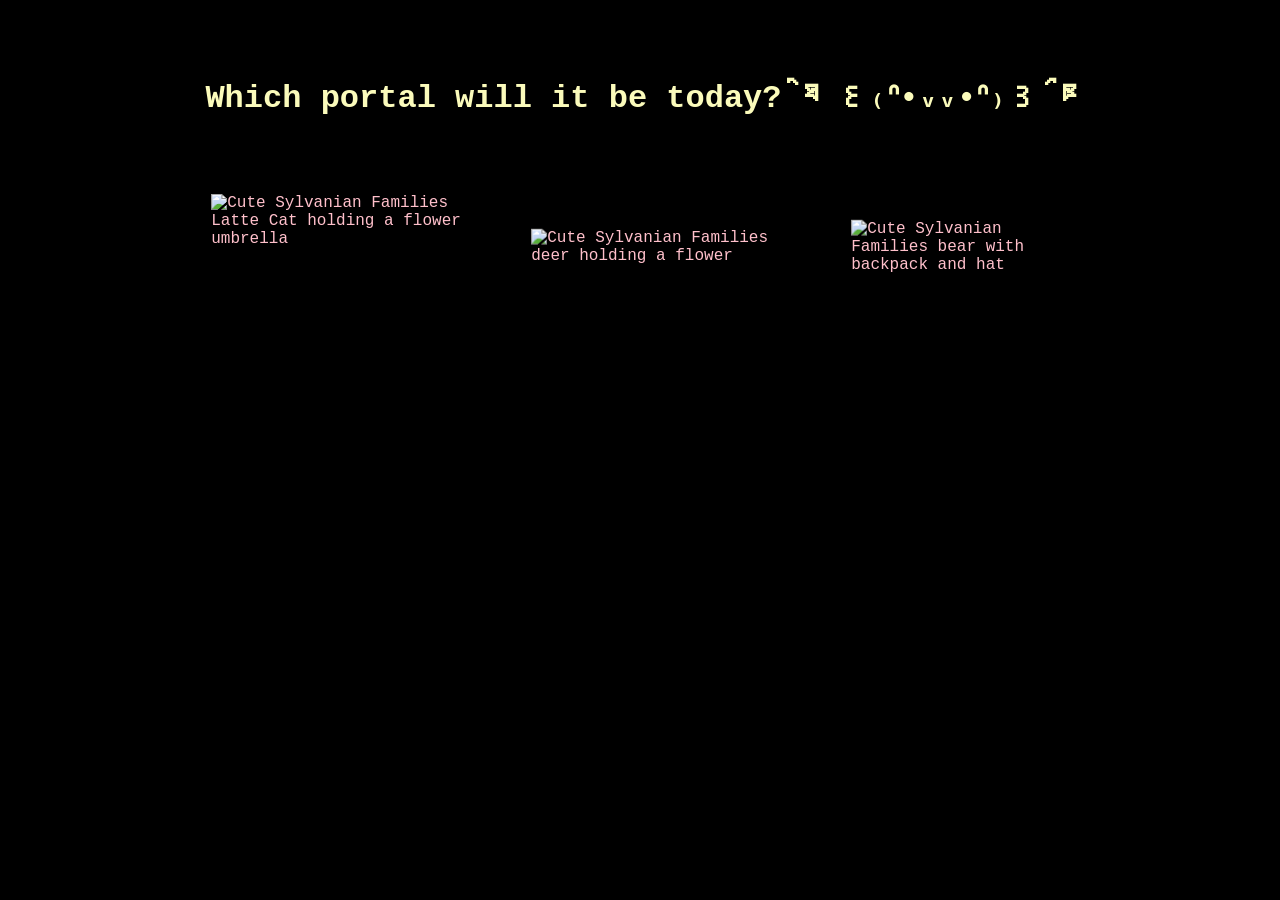
==== index.html @ 01967808 "finally got the images to look nice" ====
<DOCTYPE html>
    <html>
        <head>
            <title> ཐི ꒰₍ᐢ•ᵥᵥ•ᐢ₎꒱ ཋྀ ?</title>
            <link rel = "stylesheet" href = "styles.css"/>
        </head>
        <body>
            <main>
                <section id = "intro">
                    <h1>Which portal will it be today? ཐི ꒰₍ᐢ•ᵥᵥ•ᐢ₎꒱ ཋྀ </h1>
                    <div class = "portal-container">
                        <img class = "portal-item" id = "lucci" src = "https://leoandbella.com.au/wp-content/uploads/2025/09/Sylvanian-Blooming-Baby-Friends-Series-3.png"
                        alt = "Cute Sylvanian Families Latte Cat holding a flower umbrella">
                        <img class = "portal-item" id = "luccis-friend" src = "https://leoandbella.com.au/wp-content/uploads/2025/09/Sylvanian-Blooming-Baby-Friends-Series-5.png"
                        alt = "Cute Sylvanian Families deer holding a flower">
                        <img class = "portal-item" id = "luccis-guest" src = "https://64.media.tumblr.com/24929834a45bb97953080f89ed12e75a/3be416197abc26a4-8c/s400x600/9075a671840d7f9f5374e21ec63bcdd5c2832dd6.png"
                        alt = "Cute Sylvanian Families bear with backpack and hat">
                    </div>
                </section>
            </main>
        </body>
    </html>
---- styles.css ----
* {
    font-family: 'Courier New', Courier, monospace;
    color: pink;
    background-color: black;
}

h2 {
    color: rgb(255, 236, 185);
}

.italic-txt {
    font-size: smaller;
    font-style: italic;
}

nav {
    background-color: pink;
}

/* Homepage: */
#intro {
    background-color: black;
}

#intro > h1 {
    color: rgb(251, 251, 187);
    font-size: 2.5vw;
    text-align: center;
    margin: auto;
    margin-top: 6vw;
    margin-bottom: 6vw;
}

.portal-container {
    display: flex;
    flex-direction: row;
    gap: 5vw;
    justify-content: center;
    align-items: center;
}

.portal-item {
    flex: 1;
    min-width: 0;
}

#lucci {
    max-width: 20vw;
    height: auto;
    display: block;
}

#luccis-friend {
    max-width: 20vw;
    height: auto;
    display: block;
    /*flex-basis: 2vw; <- use this if you are not shrinking an image past what the browser deems "unsafe". More about that in #luccis-guest*/
    transform: translateY(2vw);
}

#luccis-guest {
    max-width: 17vw; /* keeps the global flex settings active but for this image, it caps the growth. Some browsers refuse to shrink naked <img> in flexbox below their native file dimensions unless a hard restriction (max-width) tells them its safe to do so */
    height: auto; /*forces the image height to scale down proportionally to the new width*/
    display: block; /* prevents browser-specific inline alignment bugs */
    transform: translateY(2vw);
    /*flex-basis: 1vw; <- making larger images aggressively shrink down causes the browser to apply a "safety net" bc it thinks it'll completely distort/vanish, ignoring this line */
} /*all other elements will ignore those rules here and automatically expands to absorb the extra space luccis-guest leaves behind */






/*Unused stuff*/
/* min-width: forces the browser to override its default min width calculation (the browser's default layout mechanism wants to protect the content inside the flex child from shrinking past its min size*/

/*.portal-item img {
    width: 100%;
    height: 100%;
    object-fit: cover;
}*/

/* About page:*/
#sayhello {
    background-image: url("https://i.pinimg.com/736x/07/1b/7d/071b7dd713197c0674aaa2b3a329f842.jpg");
}
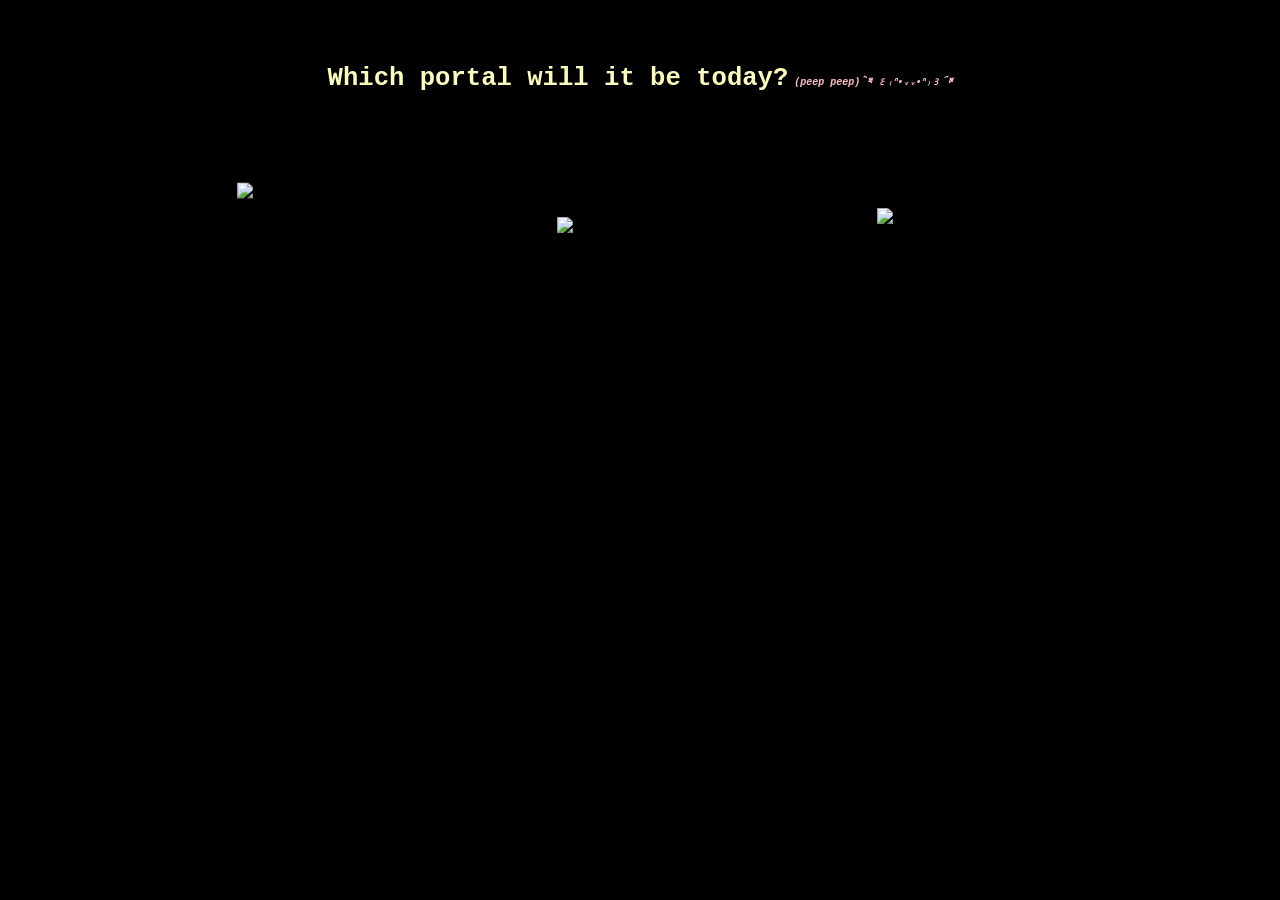
==== commit 4db4aad4: "almost finished intro page and moving onto about.html" ====
--- a/index.html
+++ b/index.html
@@ -3,18 +3,31 @@
         <head>
             <title> ཐི ꒰₍ᐢ•ᵥᵥ•ᐢ₎꒱ ཋྀ ?</title>
             <link rel = "stylesheet" href = "styles.css"/>
+            <!-- (for the window icon, deesn't work) <link rel = "icon" types = "image/png" href = "assets\images\cute.png"> -->
         </head>
-        <body>
+        <body id = "intro">
             <main>
-                <section id = "intro">
-                    <h1>Which portal will it be today? ཐི ꒰₍ᐢ•ᵥᵥ•ᐢ₎꒱ ཋྀ </h1>
+                <section id = "setup">
+                    <h1>Which portal will it be today?<span class = "italic-txt">  (peep peep) ཐི ꒰₍ᐢ•ᵥᵥ•ᐢ₎꒱ ཋྀ</span></h1>
                     <div class = "portal-container">
-                        <img class = "portal-item" id = "lucci" src = "https://leoandbella.com.au/wp-content/uploads/2025/09/Sylvanian-Blooming-Baby-Friends-Series-3.png"
-                        alt = "Cute Sylvanian Families Latte Cat holding a flower umbrella">
-                        <img class = "portal-item" id = "luccis-friend" src = "https://leoandbella.com.au/wp-content/uploads/2025/09/Sylvanian-Blooming-Baby-Friends-Series-5.png"
-                        alt = "Cute Sylvanian Families deer holding a flower">
-                        <img class = "portal-item" id = "luccis-guest" src = "https://64.media.tumblr.com/24929834a45bb97953080f89ed12e75a/3be416197abc26a4-8c/s400x600/9075a671840d7f9f5374e21ec63bcdd5c2832dd6.png"
-                        alt = "Cute Sylvanian Families bear with backpack and hat">
+                        <a href = "about.html" class = "portal-card" id = "lucci-container">
+                            <div class = "speech">Hi!</div>
+                            <img class = "portal-item" id = "lucci" src = "https://leoandbella.com.au/wp-content/uploads/2025/09/Sylvanian-Blooming-Baby-Friends-Series-3.png"
+                            alt = "Cute Sylvanian Families Latte Cat holding a flower umbrella">
+                            <span class="secret-text-intro lucci-class">Home</span>
+                        </a>
+                        <div class = "portal-card" id = "friend-container">
+                            <div class = "speech">...hi!</div>
+                            <img class = "portal-item" id = "luccis-friend" src = "https://leoandbella.com.au/wp-content/uploads/2025/09/Sylvanian-Blooming-Baby-Friends-Series-5.png"
+                            alt = "Cute Sylvanian Families deer holding a flower">
+                            <span class="secret-text-intro luccis-friend-class" >Projects</span>
+                        </div>
+                        <div class="portal-card" id = "guest-container">
+                            <div class = "speech">Hello!</div>
+                            <img class = "portal-item" id = "luccis-guest" src = "https://64.media.tumblr.com/24929834a45bb97953080f89ed12e75a/3be416197abc26a4-8c/s400x600/9075a671840d7f9f5374e21ec63bcdd5c2832dd6.png"
+                            alt = "Cute Sylvanian Families bear with backpack and hat">
+                            <span class = "secret-text-intro luccis-guest-class">Contacts</span>
+                        </div>
                     </div>
                 </section>
             </main>
--- a/styles.css
+++ b/styles.css
@@ -1,20 +1,12 @@
 * {
     font-family: 'Courier New', Courier, monospace;
+    color: black;
+}
+
+.italic-txt {
+    font-size:x-small;
+    font-style: italic;
     color: pink;
-    background-color: black;
-}
-
-h2 {
-    color: rgb(255, 236, 185);
-}
-
-.italic-txt {
-    font-size: smaller;
-    font-style: italic;
-}
-
-nav {
-    background-color: pink;
 }
 
 /* Homepage: */
@@ -22,21 +14,72 @@
     background-color: black;
 }
 
-#intro > h1 {
+#setup > h1 {
     color: rgb(251, 251, 187);
-    font-size: 2.5vw;
+    font-size: 2vw;
     text-align: center;
     margin: auto;
-    margin-top: 6vw;
-    margin-bottom: 6vw;
+    margin-top: 5vw;
+    margin-bottom: 3vw;
 }
 
 .portal-container {
     display: flex;
     flex-direction: row;
-    gap: 5vw;
+    gap: 10vw;
     justify-content: center;
+    align-items: center; /* When using this, this will force all direct children to stay strictly locked to the center. If you use transform: translateY(), it will be overridden (images are trying to expand the container's boundaries simultaneously*/
+}
+
+.secret-text-intro {
+    opacity: 0;
+    display: block;
+    text-align: center;
+    margin-top: 7vw;
+    color: rgb(251, 251, 187);
+    font-size: larger;
+}
+
+.portal-card { /*To help set up the speech*/
+    position: relative;
+    display: flex;
+    flex-direction: column;
     align-items: center;
+    text-decoration: none;
+    margin-top: 1vw;
+}
+
+.speech {
+    opacity: 0;
+    font-size: small;
+    position: absolute;
+    top: 3%;
+    left: 50%;
+    color: rgb(251, 251, 187);
+}
+
+#lucci-container > .speech {
+    left: .1%;
+    top: 3%
+}
+
+#friend-container > .speech {
+    left: 60%;
+    top: 5%
+}
+
+#guest-container > .speech {
+    left: 110%;
+    top: 75%
+}
+
+.portal-card:hover .speech {
+    opacity: 1;
+    display:block;
+}
+
+.portal-card:hover .secret-text-intro {
+    opacity: 1;
 }
 
 .portal-item {
@@ -44,29 +87,62 @@
     min-width: 0;
 }
 
+@keyframes lucci-wiggle {
+    0%, 100%{
+        transform: translateY(3vw) rotateZ(20deg);
+    }
+    50%{
+        transform:translateY(3vw) rotateZ(-20deg);
+    }
+}
+
+@keyframes wiggle {
+    0%, 100%{
+        transform: translateY(5vw) rotateZ(20deg);
+    }
+    50%{
+        transform:translateY(5vw) rotateZ(-20deg);
+    }
+}
+
+#lucci:hover {
+    animation-name: lucci-wiggle;
+    animation-duration: 500ms;
+    animation-iteration-count: infinite;
+    animation-timing-function: steps(1);
+}
+
+#luccis-friend:hover, #luccis-guest:hover {
+    animation-name: wiggle;
+    animation-duration: 500ms;
+    animation-iteration-count: infinite;
+    animation-timing-function: steps(1);
+}
+
+
+
 #lucci {
-    max-width: 20vw;
+    max-width: 15vw;
+    height: auto;
+    display: block; /*block elements take up the entire width of whatever they're inside of */
+    transform: translateY(3vw);
+}
+
+#luccis-friend {
+    max-width: 15vw;
     height: auto;
     display: block;
-}
-
-#luccis-friend {
-    max-width: 20vw;
-    height: auto;
-    display: block;
+    transform: translateY(5vw);
     /*flex-basis: 2vw; <- use this if you are not shrinking an image past what the browser deems "unsafe". More about that in #luccis-guest*/
-    transform: translateY(2vw);
 }
 
 #luccis-guest {
-    max-width: 17vw; /* keeps the global flex settings active but for this image, it caps the growth. Some browsers refuse to shrink naked <img> in flexbox below their native file dimensions unless a hard restriction (max-width) tells them its safe to do so */
+    max-width: 13vw; /* keeps the global flex settings active but for this image, it caps the growth. Some browsers refuse to shrink naked <img> in flexbox below their native file dimensions unless a hard restriction (max-width) tells them its safe to do so */
     height: auto; /*forces the image height to scale down proportionally to the new width*/
     display: block; /* prevents browser-specific inline alignment bugs */
-    transform: translateY(2vw);
+    transform: translateY(5vw);
     /*flex-basis: 1vw; <- making larger images aggressively shrink down causes the browser to apply a "safety net" bc it thinks it'll completely distort/vanish, ignoring this line */
 } /*all other elements will ignore those rules here and automatically expands to absorb the extra space luccis-guest leaves behind */
-
-
 
 
 
@@ -80,7 +156,170 @@
     object-fit: cover;
 }*/
 
+/*STANDARD ANIMATION W/ SMOOTH GLIDING (UNUSED):
+@keyframes wiggle {
+    25%{
+        transform:translateY(5vw) rotateZ(0deg);
+    }
+    50%{
+        transform: translateY(5vw) rotateZ(20deg);
+    }
+    75%{
+        transform: translateY(5vw) rotateZ(-20deg);
+    }
+    100%{
+        transform:translateY(5vw) rotateZ(0deg);
+    }
+}*/
+
 /* About page:*/
+/* 3 WAYS TO HANDLE IMAGE RESIZING:
+1) If your <div> has a defined container width, use max-width on the <img> to prevent overscaling from its native size:
+.banner {
+    width: 100px;
+    height: auto;
+}
+.banner > img {
+    max-width: 100%;
+    height: auto;
+}
+
+2) If the <div> has a strict, fixed width and height (e.g. square avatar), when <img>'s width/height = 100% = squashed image. Use object-fit to crop it cleanly without distortion:
+.banner {
+    width: 300px;
+    height: 300px;
+}
+
+.banner > img {
+    width: 100%;
+    height: 100%;
+    object-fit: cover; crops the edges, acts like a background image
+
+3) If you want a full-width banner where the height naturally adjusts based on the width of the user's screen:*/
+.banner {
+    display: flex;
+    justify-content: center; /* centers horizontally*/
+    align-items: center; /* centers vertically*/
+}
+
+.banner > img {
+    width: 50vw;
+    height: 10vw;
+    object-fit: cover;
+    align-items: center;
+}
+
 #sayhello {
     background-image: url("https://i.pinimg.com/736x/07/1b/7d/071b7dd713197c0674aaa2b3a329f842.jpg");
+    background-size: cover;
+}
+
+#sayhello > h1, p {
+    background: transparent; /* if you want to make the text's padding transparent*/
+}
+
+header {
+    width: 100%;
+    padding: 0;
+}
+
+/*The container*/
+#navbar {
+    background-color: #6d5964; /*#6d5964 - more mauve purple-pink, #625356 - more brown (cool toned)*/
+    width: auto;
+ /*This is what expands the navbar for some reason*/
+    /*margin: 0;*/ /* If I don't put this for both navbar and the ul's, they leave a gap behind*/ 
+    display: flex;
+    align-items: center;
+    justify-content: space-between;
+}
+
+/*The 2nd card of the container w/c has its own set of cards*/
+#navbar > ul {
+    list-style: none; /*Gets rid of the bullet points*/
+    display: flex;
+    margin: 0;
+    padding: 0;
+    gap: 3vw;
+    background: transparent;
+}
+
+/*The lists. Formatting is applied to the links instead bc idk*/
+.navlinks {
+    margin-left: 3vw;
+    margin-right: 5vw;
+}
+
+.navlinks:first-child { /*idk if this does anything*/
+    margin-left: 0;
+}
+
+/*The blinking-txt*/
+#navbar p {
+    color: #f4eef5;
+    overflow: hidden;
+    font-size: 3.3rem;
+    margin: 1vw;
+    margin-left: 8vw;
+}
+
+/*The links - #navbar a does the same thing as #navbar > ul > li > a {*/
+#navbar a {
+    text-decoration: none;
+    color: #f4eef5;
+    font-weight: bold;
+    font-size: large;
+    background: none; /*Use for both the link and list items. The background was applied to both, not on the main list for some reason.*/
+
+}
+
+/*Basically the lists again but written in a diff way for some reason*/
+nav ul li { /*Another way to target the same thing*/
+  background: none;
+}
+
+/*The buttons:*/
+.cute-nav-button {
+    color: black;
+    font-size: 1.5rem;
+    cursor: grab;
+    background: #526b57;
+    padding: 0.8vw;
+    border-radius: .5vw;
+}
+
+
+#about {
+    background-color: #d5bece; /* 1) #beadb9 - gloomy pink, 2) #b4a7b8 - more gloomy purple-pink*/
+    margin:0; /*This gets rid of the border all around the website*/
+}
+
+
+#icons-container {
+    display: flex;
+    align-items: center;
+    justify-content: center;
+    gap: 20px;
+    margin: 1vw;
+}
+
+.icons-card {
+    width: 4vw;
+} /*This only resizes the <a> link wrapper. SVGs can scale accordingly but not local .pngs = stays at its original large size = spills out*/
+
+.icons-card img { /*This forces both images to fit perfectly inside the 10vw icons-card boxes*/
+    width: 100%;
+    height: auto;
+    display: block;
+}
+
+footer {
+    text-align: center;
+    padding: 1vw;
+    background: #625356;
+}
+
+footer > h4 {
+    color: #f4eef5;
+    font-size: large;
 }
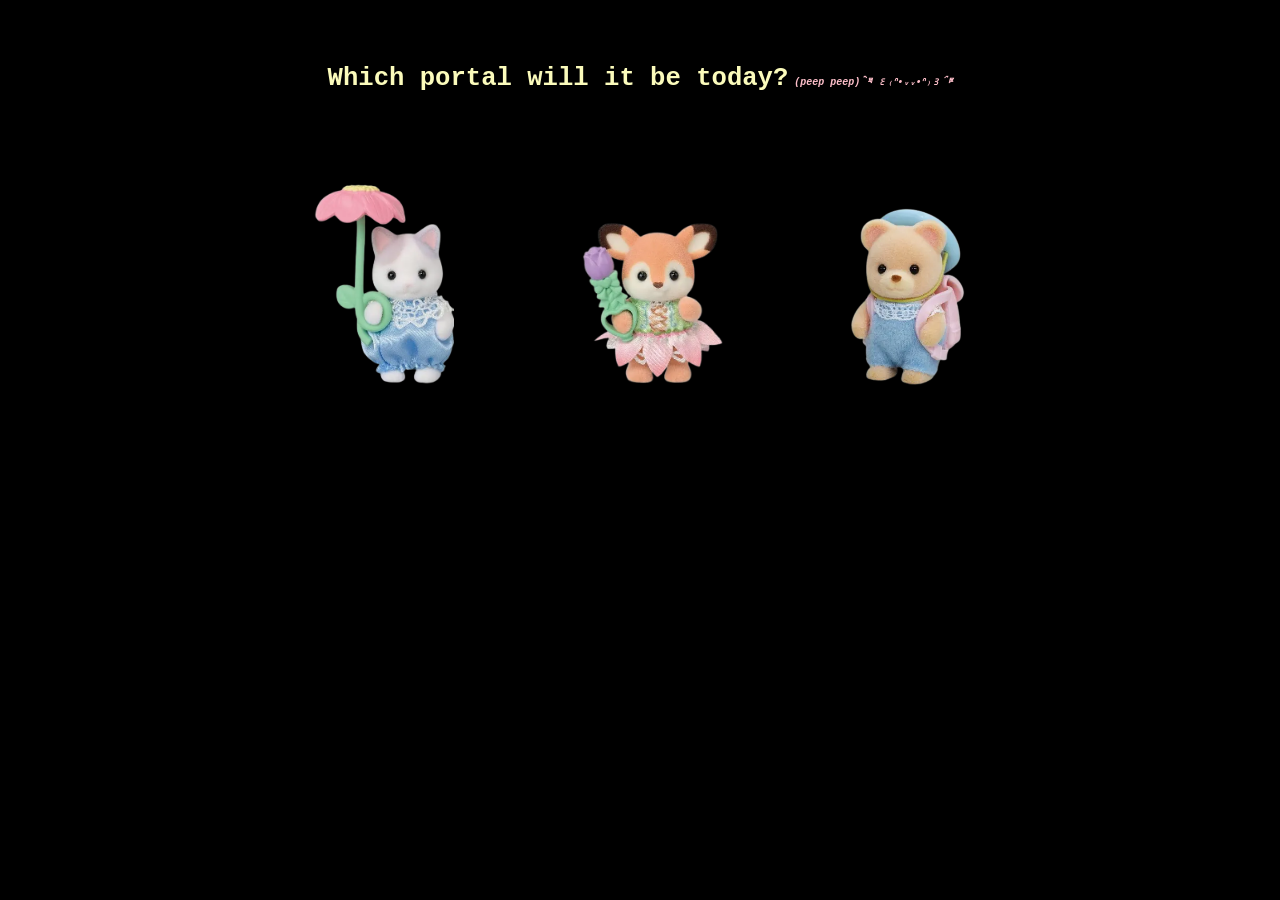
==== commit b5978909: "changed all pic formats" ====
--- a/index.html
+++ b/index.html
@@ -12,19 +12,19 @@
                     <div class = "portal-container">
                         <a href = "about.html" class = "portal-card" id = "lucci-container">
                             <div class = "speech">Hi!</div>
-                            <img class = "portal-item" id = "lucci" src = "https://leoandbella.com.au/wp-content/uploads/2025/09/Sylvanian-Blooming-Baby-Friends-Series-3.png"
+                            <img class = "portal-item" id = "lucci" src = "assets/images/lucci.webp"
                             alt = "Cute Sylvanian Families Latte Cat holding a flower umbrella">
                             <span class="secret-text-intro lucci-class">Home</span>
                         </a>
                         <div class = "portal-card" id = "friend-container">
                             <div class = "speech">...hi!</div>
-                            <img class = "portal-item" id = "luccis-friend" src = "https://leoandbella.com.au/wp-content/uploads/2025/09/Sylvanian-Blooming-Baby-Friends-Series-5.png"
+                            <img class = "portal-item" id = "luccis-friend" src = "assets/images/pix.webp"
                             alt = "Cute Sylvanian Families deer holding a flower">
                             <span class="secret-text-intro luccis-friend-class" >Projects</span>
                         </div>
                         <div class="portal-card" id = "guest-container">
                             <div class = "speech">Hello!</div>
-                            <img class = "portal-item" id = "luccis-guest" src = "https://64.media.tumblr.com/24929834a45bb97953080f89ed12e75a/3be416197abc26a4-8c/s400x600/9075a671840d7f9f5374e21ec63bcdd5c2832dd6.png"
+                            <img class = "portal-item" id = "luccis-guest" src = "assets/images/casper.webp"
                             alt = "Cute Sylvanian Families bear with backpack and hat">
                             <span class = "secret-text-intro luccis-guest-class">Contacts</span>
                         </div>
--- a/styles.css
+++ b/styles.css
@@ -35,9 +35,22 @@
     opacity: 0;
     display: block;
     text-align: center;
-    margin-top: 7vw;
+    margin-top: 9vw;
     color: rgb(251, 251, 187);
     font-size: larger;
+}
+
+#guest-container > .secret-text-intro {
+    margin-top: 8vw;
+}
+
+#lucci-container > .secret-text-intro {
+    margin-top: 6vw;
+    margin-left: 4vw;
+}
+
+#friend-container > .secret-text-intro {
+    margin-left: 1vw;
 }
 
 .portal-card { /*To help set up the speech*/
@@ -122,22 +135,22 @@
 
 
 #lucci {
-    max-width: 15vw;
+    max-width: 11vw;
     height: auto;
     display: block; /*block elements take up the entire width of whatever they're inside of */
     transform: translateY(3vw);
 }
 
 #luccis-friend {
-    max-width: 15vw;
+    max-width: 11vw;
     height: auto;
     display: block;
-    transform: translateY(5vw);
+    transform: translateY(6vw);
     /*flex-basis: 2vw; <- use this if you are not shrinking an image past what the browser deems "unsafe". More about that in #luccis-guest*/
 }
 
 #luccis-guest {
-    max-width: 13vw; /* keeps the global flex settings active but for this image, it caps the growth. Some browsers refuse to shrink naked <img> in flexbox below their native file dimensions unless a hard restriction (max-width) tells them its safe to do so */
+    max-width: 9vw; /* keeps the global flex settings active but for this image, it caps the growth. Some browsers refuse to shrink naked <img> in flexbox below their native file dimensions unless a hard restriction (max-width) tells them its safe to do so */
     height: auto; /*forces the image height to scale down proportionally to the new width*/
     display: block; /* prevents browser-specific inline alignment bugs */
     transform: translateY(5vw);
@@ -258,36 +271,42 @@
 #navbar p {
     color: #f4eef5;
     overflow: hidden;
-    font-size: 3.3rem;
+    font-size: 2.5rem; /* clamp(2.5rem, 3.3rem, 5rem)*/
     margin: 1vw;
     margin-left: 8vw;
 }
 
-/*The links - #navbar a does the same thing as #navbar > ul > li > a {*/
+/*(Obsolete after the buttons were introduced):
+The links - #navbar a does the same thing as #navbar > ul > li > a {
 #navbar a {
     text-decoration: none;
     color: #f4eef5;
     font-weight: bold;
     font-size: large;
-    background: none; /*Use for both the link and list items. The background was applied to both, not on the main list for some reason.*/
-
-}
-
-/*Basically the lists again but written in a diff way for some reason*/
-nav ul li { /*Another way to target the same thing*/
+    background: none; Use for both the link and list items. The background was applied to both, not on the main list for some reason.
+}
+
+Basically the lists again but written in a diff way for some reason*/
+/*nav ul li { /*Another way to target the same thing
   background: none;
-}
+}*/
 
 /*The buttons:*/
 .cute-nav-button {
-    color: black;
+    color: #2f2324;
     font-size: 1.5rem;
+    font-weight: 700;
     cursor: grab;
-    background: #526b57;
+    background: #526b57; /*#cabac5 - more or less the same colour as the body (ethereal pink), #526b57 - light forest green, */
     padding: 0.8vw;
     border-radius: .5vw;
-}
-
+    transition: 0.3ms;
+}
+
+.cute-nav-button:hover {
+    background: #a67999;
+    color:#f4eef5
+}
 
 #about {
     background-color: #d5bece; /* 1) #beadb9 - gloomy pink, 2) #b4a7b8 - more gloomy purple-pink*/
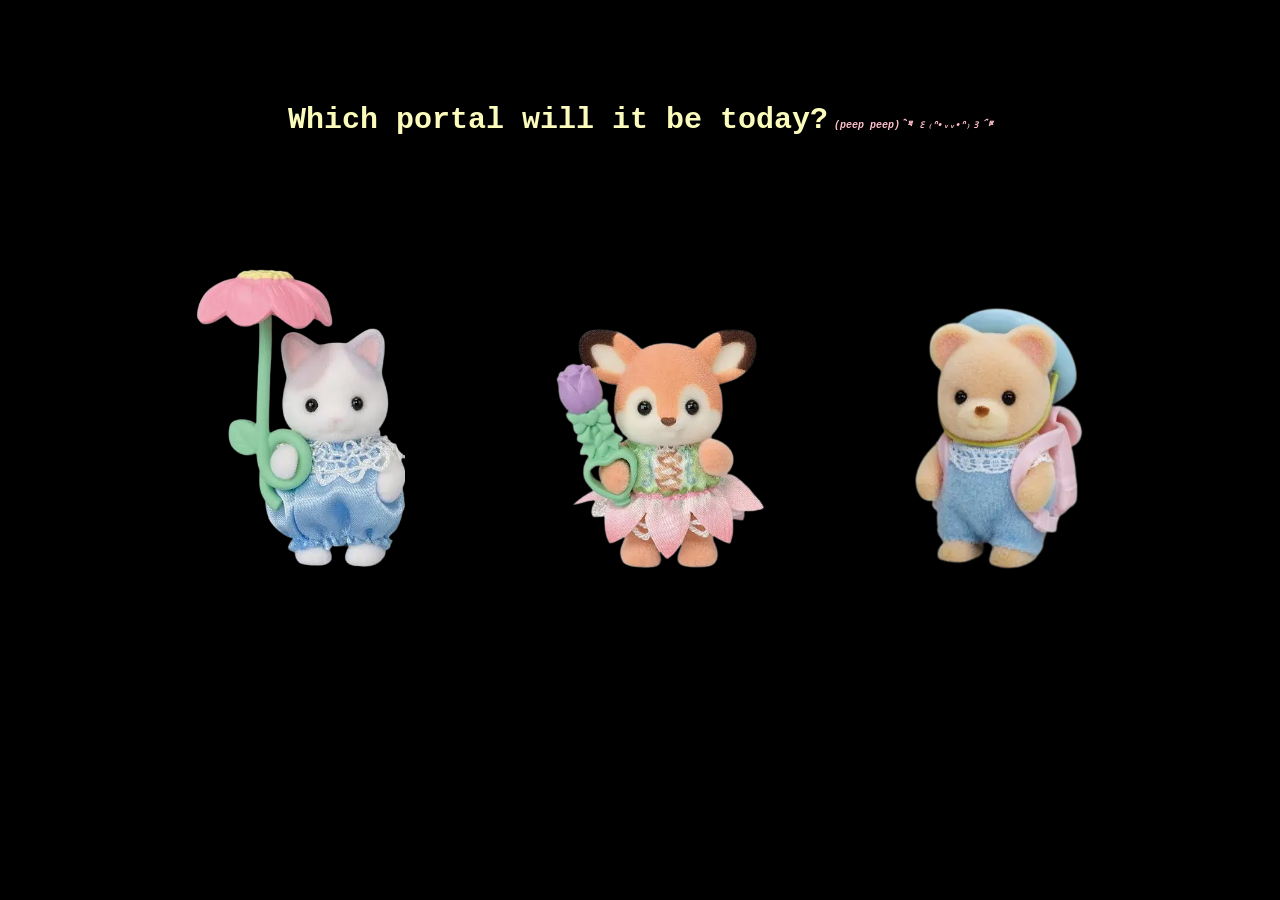
==== commit ddf9b81d: "texts now appears after hovering on animals themselves rather than just the text" ====
--- a/index.html
+++ b/index.html
@@ -11,22 +11,22 @@
                     <h1>Which portal will it be today?<span class = "italic-txt">  (peep peep) ཐི ꒰₍ᐢ•ᵥᵥ•ᐢ₎꒱ ཋྀ</span></h1>
                     <div class = "portal-container">
                         <a href = "about.html" class = "portal-card" id = "lucci-container">
-                            <div class = "speech">Hi!</div>
                             <img class = "portal-item" id = "lucci" src = "assets/images/lucci.webp"
                             alt = "Cute Sylvanian Families Latte Cat holding a flower umbrella">
-                            <span class="secret-text-intro lucci-class">Home</span>
+                            <div class = "speech">Hi!</div>
+                            <div class="title-card">Home</div>
                         </a>
                         <div class = "portal-card" id = "friend-container">
-                            <div class = "speech">...hi!</div>
                             <img class = "portal-item" id = "luccis-friend" src = "assets/images/pix.webp"
                             alt = "Cute Sylvanian Families deer holding a flower">
-                            <span class="secret-text-intro luccis-friend-class" >Projects</span>
+                            <div class = "speech">...hi!</div>
+                            <div class="title-card" >Projects</div>
                         </div>
                         <div class="portal-card" id = "guest-container">
-                            <div class = "speech">Hello!</div>
                             <img class = "portal-item" id = "luccis-guest" src = "assets/images/casper.webp"
                             alt = "Cute Sylvanian Families bear with backpack and hat">
-                            <span class = "secret-text-intro luccis-guest-class">Contacts</span>
+                            <div class = "speech">Hello!</div>
+                            <div class = "title-card">Contacts</div>
                         </div>
                     </div>
                 </section>
--- a/styles.css
+++ b/styles.css
@@ -1,3 +1,12 @@
+@font-face {
+    font-family: bigcurls;
+    src:url("fonts/Bigcurls 500.ttf");
+}
+
+html {
+    font-size: 62.5%
+}
+
 * {
     font-family: 'Courier New', Courier, monospace;
     color: black;
@@ -16,41 +25,19 @@
 
 #setup > h1 {
     color: rgb(251, 251, 187);
-    font-size: 2vw;
+    font-size: 3rem;
     text-align: center;
     margin: auto;
-    margin-top: 5vw;
-    margin-bottom: 3vw;
+    margin-top: 2.5em;
+    margin-bottom: 3em;
 }
 
 .portal-container {
     display: flex;
     flex-direction: row;
-    gap: 10vw;
+    gap: 15em;
     justify-content: center;
     align-items: center; /* When using this, this will force all direct children to stay strictly locked to the center. If you use transform: translateY(), it will be overridden (images are trying to expand the container's boundaries simultaneously*/
-}
-
-.secret-text-intro {
-    opacity: 0;
-    display: block;
-    text-align: center;
-    margin-top: 9vw;
-    color: rgb(251, 251, 187);
-    font-size: larger;
-}
-
-#guest-container > .secret-text-intro {
-    margin-top: 8vw;
-}
-
-#lucci-container > .secret-text-intro {
-    margin-top: 6vw;
-    margin-left: 4vw;
-}
-
-#friend-container > .secret-text-intro {
-    margin-left: 1vw;
 }
 
 .portal-card { /*To help set up the speech*/
@@ -59,18 +46,69 @@
     flex-direction: column;
     align-items: center;
     text-decoration: none;
-    margin-top: 1vw;
+    margin-top: 1em;
+}
+
+/*The sylvanian animals*/
+#lucci {
+    max-width: 21em;
+    height: auto;
+    display: block; /*block elements take up the entire width of whatever they're inside of */
+    transform: translateY(3em);
+}
+
+#luccis-friend {
+    max-width: 21em;
+    height: auto;
+    display: block;
+    transform: translateY(9em);
+    /*flex-basis: 2vw; <- use this if you are not shrinking an image past what the browser deems "unsafe". More about that in #luccis-guest*/
+}
+
+#luccis-guest {
+    max-width: 17em; /* keeps the global flex settings active but for this image, it caps the growth. Some browsers refuse to shrink naked <img> in flexbox below their native file dimensions unless a hard restriction (max-width) tells them its safe to do so */
+    height: auto; /*forces the image height to scale down proportionally to the new width*/
+    display: block; /* prevents browser-specific inline alignment bugs */
+    transform: translateY(7em);
+    /*flex-basis: 1vw; <- making larger images aggressively shrink down causes the browser to apply a "safety net" bc it thinks it'll completely distort/vanish, ignoring this line */
+} /*all other elements will ignore those rules here and automatically expands to absorb the extra space luccis-guest leaves behind */
+
+
+/*Little text that appear alongside the sylvanian animals*/
+.title-card {
+    opacity: 0;
+    display:block;
+    text-align: center;
+    margin-top: 9em;
+    color: rgb(251, 251, 187);
+    font-size: 2rem;
+}
+
+#guest-container > .title-card {
+    margin-top: 8em;
+    margin-right: 1em;
+}
+
+#lucci-container > .title-card {
+    margin-top: 6em;
+    margin-left: 4em;
+}
+
+#friend-container > .title-card {
+    margin-left: 1em;
 }
 
 .speech {
     opacity: 0;
-    font-size: small;
+    font-size: 1.5rem;
     position: absolute;
     top: 3%;
     left: 50%;
     color: rgb(251, 251, 187);
-}
-
+    position: block;
+}
+
+/*Moving the speeches relative to its parent container*/
 #lucci-container > .speech {
     left: .1%;
     top: 3%
@@ -86,35 +124,27 @@
     top: 75%
 }
 
-.portal-card:hover .speech {
-    opacity: 1;
-    display:block;
-}
-
-.portal-card:hover .secret-text-intro {
-    opacity: 1;
-}
-
 .portal-item {
     flex: 1;
     min-width: 0;
 }
 
+/*Hovering effects*/
 @keyframes lucci-wiggle {
     0%, 100%{
-        transform: translateY(3vw) rotateZ(20deg);
+        transform: translateY(3em) rotateZ(20deg);
     }
     50%{
-        transform:translateY(3vw) rotateZ(-20deg);
+        transform:translateY(3em) rotateZ(-20deg);
     }
 }
 
 @keyframes wiggle {
     0%, 100%{
-        transform: translateY(5vw) rotateZ(20deg);
+        transform: translateY(7em) rotateZ(20deg);
     }
     50%{
-        transform:translateY(5vw) rotateZ(-20deg);
+        transform:translateY(7em) rotateZ(-20deg);
     }
 }
 
@@ -132,59 +162,12 @@
     animation-timing-function: steps(1);
 }
 
-
-
-#lucci {
-    max-width: 11vw;
-    height: auto;
-    display: block; /*block elements take up the entire width of whatever they're inside of */
-    transform: translateY(3vw);
-}
-
-#luccis-friend {
-    max-width: 11vw;
-    height: auto;
-    display: block;
-    transform: translateY(6vw);
-    /*flex-basis: 2vw; <- use this if you are not shrinking an image past what the browser deems "unsafe". More about that in #luccis-guest*/
-}
-
-#luccis-guest {
-    max-width: 9vw; /* keeps the global flex settings active but for this image, it caps the growth. Some browsers refuse to shrink naked <img> in flexbox below their native file dimensions unless a hard restriction (max-width) tells them its safe to do so */
-    height: auto; /*forces the image height to scale down proportionally to the new width*/
-    display: block; /* prevents browser-specific inline alignment bugs */
-    transform: translateY(5vw);
-    /*flex-basis: 1vw; <- making larger images aggressively shrink down causes the browser to apply a "safety net" bc it thinks it'll completely distort/vanish, ignoring this line */
-} /*all other elements will ignore those rules here and automatically expands to absorb the extra space luccis-guest leaves behind */
-
-
-
-
-/*Unused stuff*/
-/* min-width: forces the browser to override its default min width calculation (the browser's default layout mechanism wants to protect the content inside the flex child from shrinking past its min size*/
-
-/*.portal-item img {
-    width: 100%;
-    height: 100%;
-    object-fit: cover;
-}*/
-
-/*STANDARD ANIMATION W/ SMOOTH GLIDING (UNUSED):
-@keyframes wiggle {
-    25%{
-        transform:translateY(5vw) rotateZ(0deg);
-    }
-    50%{
-        transform: translateY(5vw) rotateZ(20deg);
-    }
-    75%{
-        transform: translateY(5vw) rotateZ(-20deg);
-    }
-    100%{
-        transform:translateY(5vw) rotateZ(0deg);
-    }
-}*/
-
+.portal-item:hover ~ .speech,
+.portal-item:hover ~ .title-card {
+    opacity: 1;
+}
+
+/**************************************************************************/
 /* About page:*/
 /* 3 WAYS TO HANDLE IMAGE RESIZING:
 1) If your <div> has a defined container width, use max-width on the <img> to prevent overscaling from its native size:
@@ -232,8 +215,9 @@
 }
 
 header {
-    width: 100%;
-    padding: 0;
+    position: sticky;
+    top: 0; /* if I don't put this here, the prev property won't work*/
+    /* if the width of the navbar is smaller than the viewport, set width: 100% */
 }
 
 /*The container*/
@@ -245,85 +229,117 @@
     display: flex;
     align-items: center;
     justify-content: space-between;
-}
-
-/*The 2nd card of the container w/c has its own set of cards*/
+    /*border: 2px solid #c9bdd7;
+    box-shadow: 0px 0px 1px 1px #f4eef5 inset;*/
+    box-shadow: 0 2px 0 0 #f4eef5; 
+
+    /*Nav border image*/
+    border-style: solid;
+    border-width: 25px 10px 0px 10px; /* Top: 10px, Right: 0, Bottom: 0, Left: 0 */
+    border-image-source: url("assets/images/borders/grandma.webp");
+    border-image-slice: 100 fill; /* Adjust based on your image size */
+    border-image-repeat: round;
+    padding: 1em;
+}
+
+/*The 2nd card of the container, w/c will also have its own set of cards*/
 #navbar > ul {
     list-style: none; /*Gets rid of the bullet points*/
     display: flex;
     margin: 0;
     padding: 0;
-    gap: 3vw;
+    margin-right: 3em;
+    gap: 1.5em;
     background: transparent;
 }
-
-/*The lists. Formatting is applied to the links instead bc idk*/
-.navlinks {
-    margin-left: 3vw;
-    margin-right: 5vw;
-}
-
-.navlinks:first-child { /*idk if this does anything*/
-    margin-left: 0;
-}
-
-/*The blinking-txt*/
-#navbar p {
-    color: #f4eef5;
-    overflow: hidden;
-    font-size: 2.5rem; /* clamp(2.5rem, 3.3rem, 5rem)*/
-    margin: 1vw;
-    margin-left: 8vw;
-}
-
-/*(Obsolete after the buttons were introduced):
-The links - #navbar a does the same thing as #navbar > ul > li > a {
-#navbar a {
-    text-decoration: none;
-    color: #f4eef5;
-    font-weight: bold;
-    font-size: large;
-    background: none; Use for both the link and list items. The background was applied to both, not on the main list for some reason.
-}
-
-Basically the lists again but written in a diff way for some reason*/
-/*nav ul li { /*Another way to target the same thing
-  background: none;
-}*/
 
 /*The buttons:*/
 .cute-nav-button {
-    color: #2f2324;
-    font-size: 1.5rem;
-    font-weight: 700;
-    cursor: grab;
-    background: #526b57; /*#cabac5 - more or less the same colour as the body (ethereal pink), #526b57 - light forest green, */
-    padding: 0.8vw;
-    border-radius: .5vw;
-    transition: 0.3ms;
+    display: inline-block;
+    background-image: url("assets/images/wood texture.webp");
+    padding: 1em;
+    color: #c9bdd7;
+    font-family: bigcurls;
+    font-size: 2.5rem;
+    text-decoration: none;
+    font-weight: 400;
+    cursor: pointer;
+    /*background: #526b57; /*#cabac5 - more or less the same colour as the body (ethereal pink), #526b57 - light forest green, */
+    border-radius: .5em;
+    margin-left: 3em;
+    border: 0.3vmin solid #d5bece;
+    box-shadow: 3px 3px #201313;
+    transition: transform 90ms ease-in-out, color 30ms ease-in-out;
 }
 
 .cute-nav-button:hover {
-    background: #a67999;
-    color:#f4eef5
-}
-
+    color:#130b0b;
+    transform: translate(1px, 1px);
+    box-shadow: 2px 2px #201313;
+}
+
+.cute-nav-button:active {
+    transform: translate(1.5px, 1.5px);
+    box-shadow: none;
+}
+
+/*The navbat*/
+#navbar p {
+    color: #c9bdd7;
+    /*overflow: hidden; this did not do anything but apparently this prevents sticky navbars from working*/ 
+    font-size: 4rem; /* clamp(2.5rem, 3.3rem, 5rem) <- consider using vw bc the text is still very big after shrinking the window*/
+    margin: .3em;
+    margin-left: 2em;
+    font-family:'Gill Sans', 'Gill Sans MT', Calibri, 'Trebuchet MS', sans-serif;
+}
+
+.blinking-heart {
+    color: #f4eef5; /*#c9bdd7 - light mauve pink*/
+    animation-name: heart-blinking;
+    animation-duration: 2000ms;
+    animation-iteration-count: infinite;
+    animation-timing-function: ease-in-out;
+    display: inline-block;
+    margin-left: .5em;
+}
+
+@keyframes heart-blinking {
+    0%, 100% {
+        transform: translateY(0em);
+        opacity: 0;
+    }
+    50%{
+        transform: translateY(-.2em);
+        opacity: 1;
+    }
+}
+
+
+/*Section: about*/
 #about {
-    background-color: #d5bece; /* 1) #beadb9 - gloomy pink, 2) #b4a7b8 - more gloomy purple-pink*/
+    background-color: #beadb9; /* 1) #beadb9 - gloomy pink, 2) #b4a7b8 - more gloomy purple-pink 3) d5bece - lighter pink*/
     margin:0; /*This gets rid of the border all around the website*/
 }
 
+main {
+    padding: 2em;
+}
+
+h2 {
+    font-family: bigcurls;
+    font-size: 3rem;
+}
 
 #icons-container {
     display: flex;
     align-items: center;
     justify-content: center;
-    gap: 20px;
-    margin: 1vw;
+    gap: 2em;
+    margin: 1em;
 }
 
 .icons-card {
-    width: 4vw;
+    width: 4em;
 } /*This only resizes the <a> link wrapper. SVGs can scale accordingly but not local .pngs = stays at its original large size = spills out*/
 
 .icons-card img { /*This forces both images to fit perfectly inside the 10vw icons-card boxes*/
@@ -334,8 +350,10 @@
 
 footer {
     text-align: center;
-    padding: 1vw;
+    padding: 1em;
     background: #625356;
+    border: 3px solid #c9bdd7;
+    box-shadow: 0px 0px 1px 1px inset #f4eef5;
 }
 
 footer > h4 {
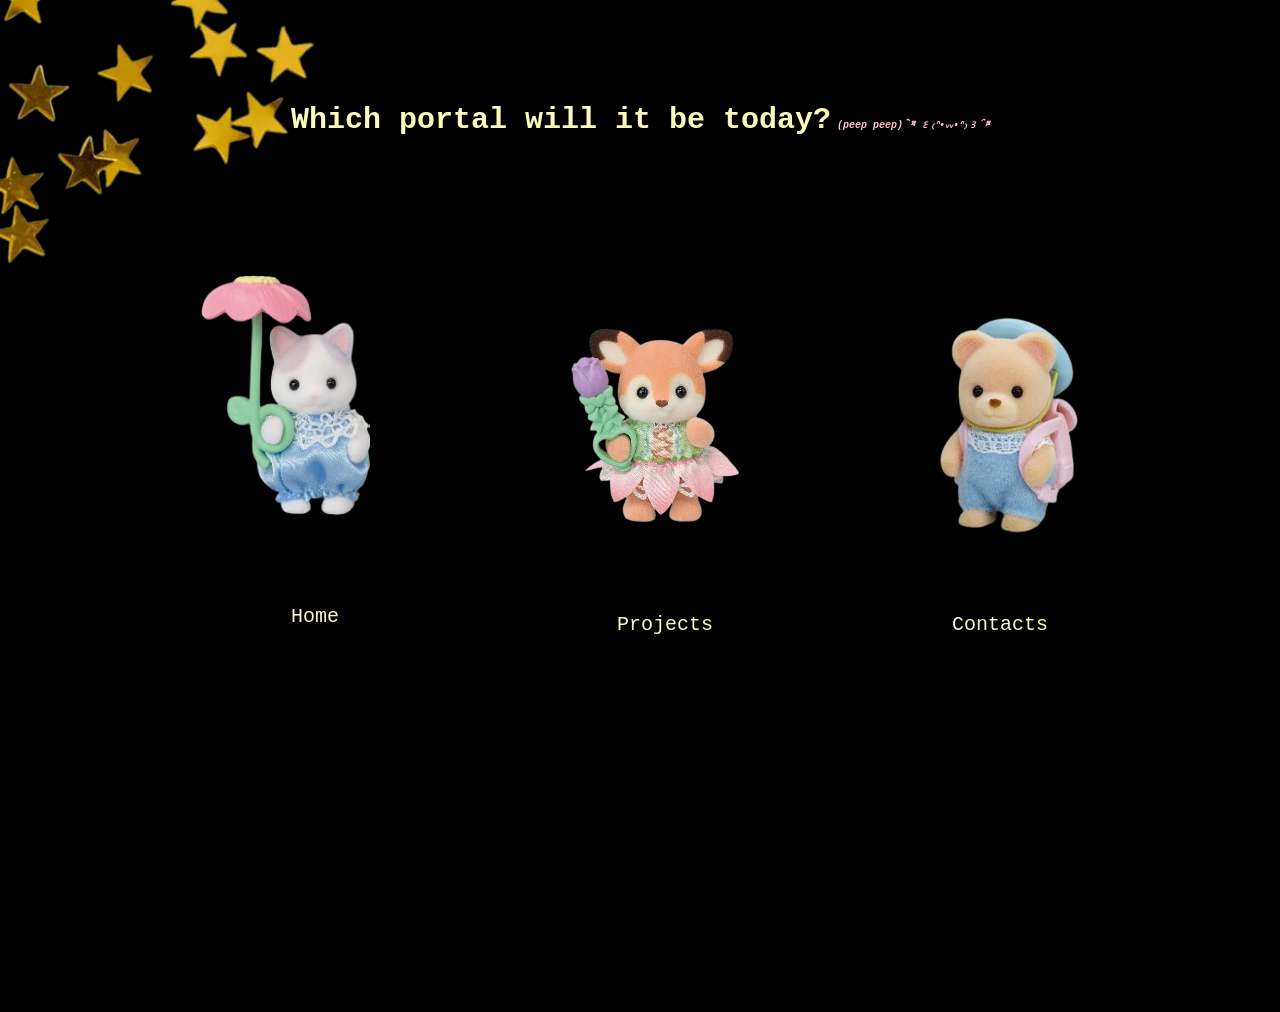
==== commit e1a9f204: "deco elements, sizing fixed, comments transfered to scraps.css" ====
--- a/index.html
+++ b/index.html
@@ -7,6 +7,9 @@
         </head>
         <body id = "intro">
             <main>
+                <div class = "yellow-stars yellow-stars-1">
+                    <img src="assets/images/stars.webp" alt="yellow stars">
+                </div>
                 <section id = "setup">
                     <h1>Which portal will it be today?<span class = "italic-txt">  (peep peep) ཐི ꒰₍ᐢ•ᵥᵥ•ᐢ₎꒱ ཋྀ</span></h1>
                     <div class = "portal-container">
@@ -30,6 +33,9 @@
                         </div>
                     </div>
                 </section>
+                <div class = "yellow-stars yellow-stars-2">
+                    <img src="assets/images/stars.webp" alt="yellow stars">
+                </div>
             </main>
         </body>
     </html>
--- a/styles.css
+++ b/styles.css
@@ -21,6 +21,7 @@
 /* Homepage: */
 #intro {
     background-color: black;
+    overflow: hidden;
 }
 
 #setup > h1 {
@@ -35,7 +36,7 @@
 .portal-container {
     display: flex;
     flex-direction: row;
-    gap: 15em;
+    gap: 20em;
     justify-content: center;
     align-items: center; /* When using this, this will force all direct children to stay strictly locked to the center. If you use transform: translateY(), it will be overridden (images are trying to expand the container's boundaries simultaneously*/
 }
@@ -51,14 +52,14 @@
 
 /*The sylvanian animals*/
 #lucci {
-    max-width: 21em;
+    max-width: 17em;
     height: auto;
     display: block; /*block elements take up the entire width of whatever they're inside of */
     transform: translateY(3em);
 }
 
 #luccis-friend {
-    max-width: 21em;
+    max-width: 17em;
     height: auto;
     display: block;
     transform: translateY(9em);
@@ -66,17 +67,17 @@
 }
 
 #luccis-guest {
-    max-width: 17em; /* keeps the global flex settings active but for this image, it caps the growth. Some browsers refuse to shrink naked <img> in flexbox below their native file dimensions unless a hard restriction (max-width) tells them its safe to do so */
+    max-width: 14em; /* keeps the global flex settings active but for this image, it caps the growth. Some browsers refuse to shrink naked <img> in flexbox below their native file dimensions unless a hard restriction (max-width) tells them its safe to do so */
     height: auto; /*forces the image height to scale down proportionally to the new width*/
     display: block; /* prevents browser-specific inline alignment bugs */
-    transform: translateY(7em);
+    transform: translateY(8em);
     /*flex-basis: 1vw; <- making larger images aggressively shrink down causes the browser to apply a "safety net" bc it thinks it'll completely distort/vanish, ignoring this line */
 } /*all other elements will ignore those rules here and automatically expands to absorb the extra space luccis-guest leaves behind */
 
 
 /*Little text that appear alongside the sylvanian animals*/
 .title-card {
-    opacity: 0;
+    opacity: 1;
     display:block;
     text-align: center;
     margin-top: 9em;
@@ -91,7 +92,7 @@
 
 #lucci-container > .title-card {
     margin-top: 6em;
-    margin-left: 4em;
+    margin-left: 3em;
 }
 
 #friend-container > .title-card {
@@ -132,19 +133,19 @@
 /*Hovering effects*/
 @keyframes lucci-wiggle {
     0%, 100%{
-        transform: translateY(3em) rotateZ(20deg);
+        transform: translateY(3em) rotateZ(15deg);
     }
     50%{
-        transform:translateY(3em) rotateZ(-20deg);
+        transform:translateY(3em) rotateZ(-15deg);
     }
 }
 
 @keyframes wiggle {
     0%, 100%{
-        transform: translateY(7em) rotateZ(20deg);
+        transform: translateY(8em) rotateZ(15deg);
     }
     50%{
-        transform:translateY(7em) rotateZ(-20deg);
+        transform:translateY(8em) rotateZ(-15deg);
     }
 }
 
@@ -167,31 +168,21 @@
     opacity: 1;
 }
 
+.yellow-stars > img {
+    width: 40em;
+    position: absolute;
+}
+
+.yellow-stars-1 {
+    transform: translate(-5em, -10em) rotate(20deg)
+}
+
+.yellow-stars-2 {
+    transform: translate(155em, -15em) rotate(-1deg)
+}
+
 /**************************************************************************/
 /* About page:*/
-/* 3 WAYS TO HANDLE IMAGE RESIZING:
-1) If your <div> has a defined container width, use max-width on the <img> to prevent overscaling from its native size:
-.banner {
-    width: 100px;
-    height: auto;
-}
-.banner > img {
-    max-width: 100%;
-    height: auto;
-}
-
-2) If the <div> has a strict, fixed width and height (e.g. square avatar), when <img>'s width/height = 100% = squashed image. Use object-fit to crop it cleanly without distortion:
-.banner {
-    width: 300px;
-    height: 300px;
-}
-
-.banner > img {
-    width: 100%;
-    height: 100%;
-    object-fit: cover; crops the edges, acts like a background image
-
-3) If you want a full-width banner where the height naturally adjusts based on the width of the user's screen:*/
 .banner {
     display: flex;
     justify-content: center; /* centers horizontally*/
@@ -229,6 +220,7 @@
     display: flex;
     align-items: center;
     justify-content: space-between;
+    padding: 1.5em;
     /*border: 2px solid #c9bdd7;
     box-shadow: 0px 0px 1px 1px #f4eef5 inset;*/
     box-shadow: 0 2px 0 0 #f4eef5; 
@@ -236,10 +228,9 @@
     /*Nav border image*/
     border-style: solid;
     border-width: 25px 10px 0px 10px; /* Top: 10px, Right: 0, Bottom: 0, Left: 0 */
-    border-image-source: url("assets/images/borders/grandma.webp");
-    border-image-slice: 100 fill; /* Adjust based on your image size */
+    border-image-source: url("assets/images/borders/white nav border.webp");
+    border-image-slice: 150 fill; /* Adjust based on your image size */
     border-image-repeat: round;
-    padding: 1em;
 }
 
 /*The 2nd card of the container, w/c will also have its own set of cards*/
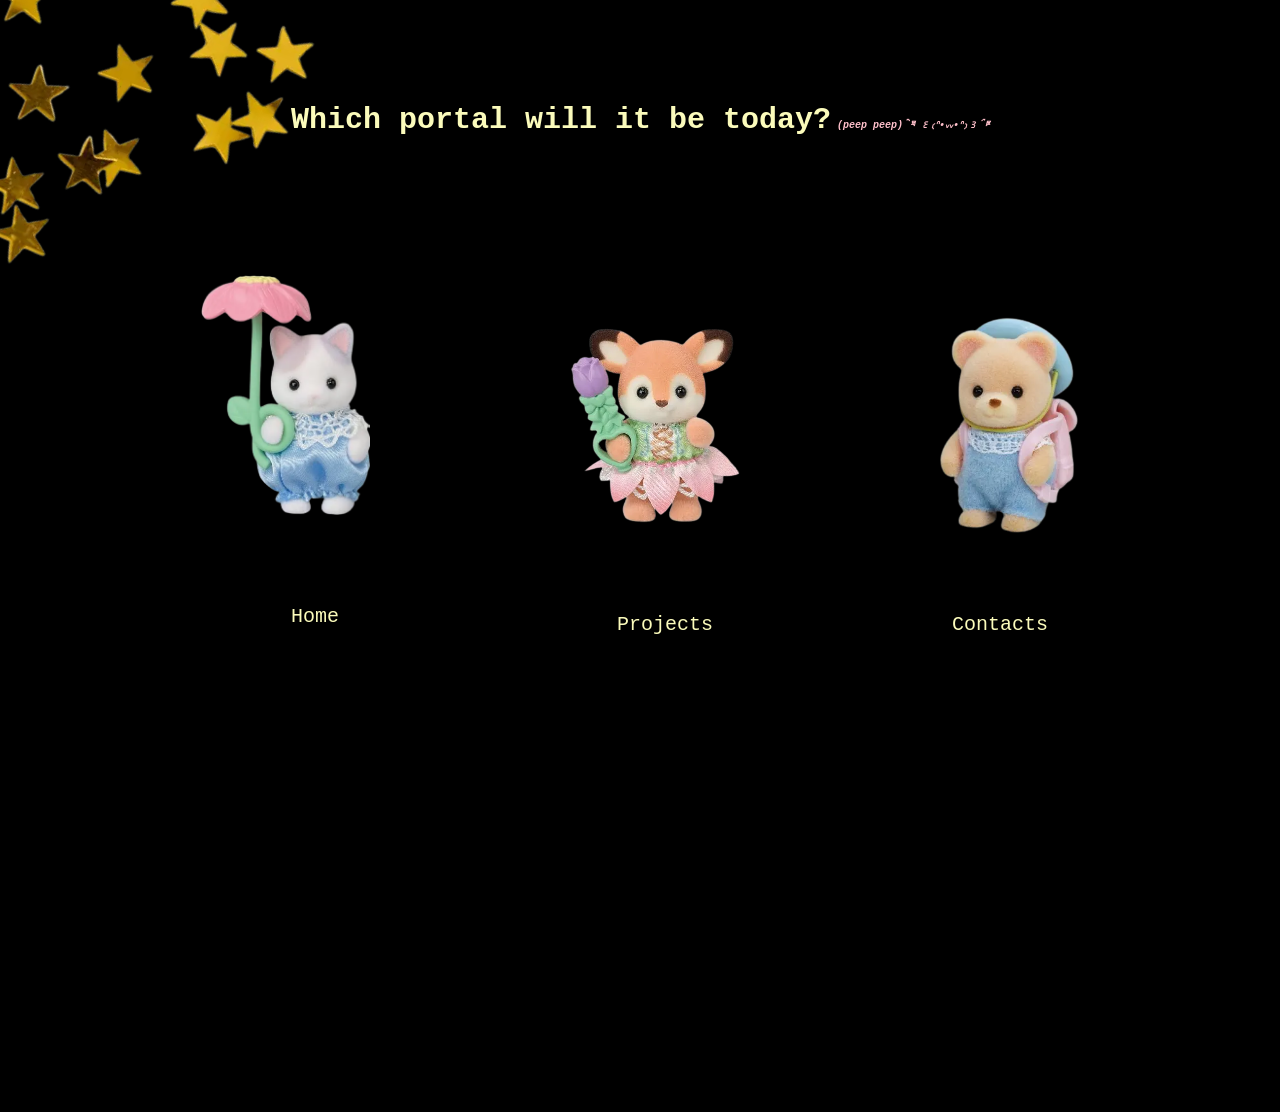
==== commit eede9658: "added new webps" ====
--- a/index.html
+++ b/index.html
@@ -8,7 +8,7 @@
         <body id = "intro">
             <main>
                 <div class = "yellow-stars yellow-stars-1">
-                    <img src="assets/images/stars.webp" alt="yellow stars">
+                    <img src="assets/images/webps/stars.webp" alt="yellow stars">
                 </div>
                 <section id = "setup">
                     <h1>Which portal will it be today?<span class = "italic-txt">  (peep peep) ཐི ꒰₍ᐢ•ᵥᵥ•ᐢ₎꒱ ཋྀ</span></h1>
@@ -18,23 +18,41 @@
                             alt = "Cute Sylvanian Families Latte Cat holding a flower umbrella">
                             <div class = "speech">Hi!</div>
                             <div class="title-card">Home</div>
+                            <div class = "crown-webp">
+                                <img src="assets/images/webps/crown.webp" alt = "crown">
+                            </div>
+                            <div class = "excited-webp">
+                                <img src="assets/images/webps/excited signs w heart.webp" alt = "excited lines">
+                            </div>
                         </a>
                         <div class = "portal-card" id = "friend-container">
                             <img class = "portal-item" id = "luccis-friend" src = "assets/images/pix.webp"
                             alt = "Cute Sylvanian Families deer holding a flower">
                             <div class = "speech">...hi!</div>
                             <div class="title-card" >Projects</div>
+                            <div class = "butterfly-webp">
+                                <img src="assets/images/webps/butterfly.webp" alt = "butterfly">
+                            </div>
+                            <div class = "caterpillar-webp">
+                                <img src="assets/images/webps/caterpillar.webp" alt = "daisy">
+                            </div>
                         </div>
                         <div class="portal-card" id = "guest-container">
                             <img class = "portal-item" id = "luccis-guest" src = "assets/images/casper.webp"
                             alt = "Cute Sylvanian Families bear with backpack and hat">
-                            <div class = "speech">Hello!</div>
+                            <div class = "speech">Hullo!</div>
                             <div class = "title-card">Contacts</div>
+                            <div class = "mushroom-webp">
+                                <img src="assets/images/webps/mushroom.webp" alt = "butterfly">
+                            </div>
+                            <div class = "bee-webp">
+                                <img src="assets/images/webps/bee.webp" alt = "daisy">
+                            </div>
                         </div>
                     </div>
                 </section>
                 <div class = "yellow-stars yellow-stars-2">
-                    <img src="assets/images/stars.webp" alt="yellow stars">
+                    <img src="assets/images/webps/stars.webp" alt="yellow stars">
                 </div>
             </main>
         </body>
--- a/styles.css
+++ b/styles.css
@@ -112,7 +112,7 @@
 /*Moving the speeches relative to its parent container*/
 #lucci-container > .speech {
     left: .1%;
-    top: 3%
+    top: 1%
 }
 
 #friend-container > .speech {
@@ -133,19 +133,115 @@
 /*Hovering effects*/
 @keyframes lucci-wiggle {
     0%, 100%{
-        transform: translateY(3em) rotateZ(15deg);
+        transform: translateY(3em) rotateZ(10deg);
     }
     50%{
-        transform:translateY(3em) rotateZ(-15deg);
+        transform:translateY(3em) rotateZ(-10deg);
     }
 }
 
 @keyframes wiggle {
     0%, 100%{
-        transform: translateY(8em) rotateZ(15deg);
+        transform: translateY(8em) rotateZ(10deg);
     }
     50%{
-        transform:translateY(8em) rotateZ(-15deg);
+        transform:translateY(8em) rotateZ(-10deg);
+    }
+}
+
+.crown-webp > img {
+    position: absolute;
+    width: 3em;
+    transform: translate(8em, -33em) rotate(60deg);
+    opacity: 0;
+}
+
+.excited-webp > img {
+    position: absolute;
+    width: 5em;
+    transform: translate(-11em, -27em) rotate(-25deg);
+    opacity: 0;
+}
+
+.butterfly-webp img {
+    position: absolute;
+    max-width: 3em;
+    transform: translate(-10em, -35em);
+    opacity: 0;
+}
+
+.caterpillar-webp img {
+    position: absolute;
+    max-width: 5em;
+    transform: translate(9em, -15em) rotate(30deg);
+    opacity: 0;
+}
+
+.mushroom-webp img {
+    position: absolute;
+    max-width: 3em;
+    transform: translate(-11em, -22em);
+    opacity: 0;
+}
+
+.bee-webp img {
+    position: absolute;
+    max-width: 3em;
+    transform: translate(8em, -30em);
+    opacity: 0;
+}
+
+@keyframes crown {
+    0%, 100%{
+        transform: rotate(-.5deg);
+    }
+    50% {
+        transform: rotate(.5deg);
+    }
+}
+
+@keyframes excited {
+    0%, 100%{
+        transform: rotate(.5deg);
+    }
+    50% {
+        transform: rotate(-.5deg);
+    }
+}
+
+@keyframes butterfly {
+    0%, 100%{
+        transform: rotate(-.5deg);
+    }
+    50% {
+        transform: rotate(.5deg);
+    }
+}
+
+@keyframes caterpillar {
+    0%, 100%{
+        transform: rotate(.5deg);
+    }
+    50% {
+        transform: rotate(-.5deg);
+    }
+}
+
+@keyframes mushroom {
+    0%, 100%{
+        transform: rotate(-.5deg);
+    }
+    50% {
+        transform: rotate(.5deg);
+    }
+}
+
+@keyframes bee {
+    0%, 100%{
+        transform: rotate(.5deg);
+    }
+    50% {
+        transform: rotate(-.5deg);
     }
 }
 
@@ -156,6 +252,20 @@
     animation-timing-function: steps(1);
 }
 
+#lucci:hover ~ .crown-webp{
+    animation-name: crown;
+    animation-duration: 500ms;
+    animation-iteration-count: infinite;
+    animation-timing-function: steps(1);
+}
+
+#lucci:hover ~ .excited-webp {
+    animation-name: excited;
+    animation-duration: 500ms;
+    animation-iteration-count: infinite;
+    animation-timing-function: steps(1);
+}
+
 #luccis-friend:hover, #luccis-guest:hover {
     animation-name: wiggle;
     animation-duration: 500ms;
@@ -163,8 +273,44 @@
     animation-timing-function: steps(1);
 }
 
+
+#luccis-friend:hover ~ .butterfly-webp{
+    animation-name: butterfly;
+    animation-duration: 500ms;
+    animation-iteration-count: infinite;
+    animation-timing-function: steps(1);
+}
+
+
+#luccis-friend:hover ~ .caterpillar-webp{
+    animation-name: caterpillar;
+    animation-duration: 500ms;
+    animation-iteration-count: infinite;
+    animation-timing-function: steps(1);
+}
+
+#luccis-guest:hover ~ .mushroom-webp{
+    animation-name: mushroom;
+    animation-duration: 500ms;
+    animation-iteration-count: infinite;
+    animation-timing-function: steps(1);
+}
+
+#luccis-guest:hover ~ .bee-webp{
+    animation-name: bee;
+    animation-duration: 500ms;
+    animation-iteration-count: infinite;
+    animation-timing-function: steps(1);
+}
+
 .portal-item:hover ~ .speech,
-.portal-item:hover ~ .title-card {
+.portal-item:hover ~ .title-card,
+.portal-item:hover ~ .crown-webp img,
+.portal-item:hover ~ .excited-webp img,
+.portal-item:hover ~ .butterfly-webp img,
+.portal-item:hover ~ .caterpillar-webp img,
+.portal-item:hover ~ .mushroom-webp img,
+.portal-item:hover ~ .bee-webp img {
     opacity: 1;
 }
 
@@ -178,7 +324,7 @@
 }
 
 .yellow-stars-2 {
-    transform: translate(155em, -15em) rotate(-1deg)
+    transform: translate(160em, -5em) rotate(-1deg)
 }
 
 /**************************************************************************/
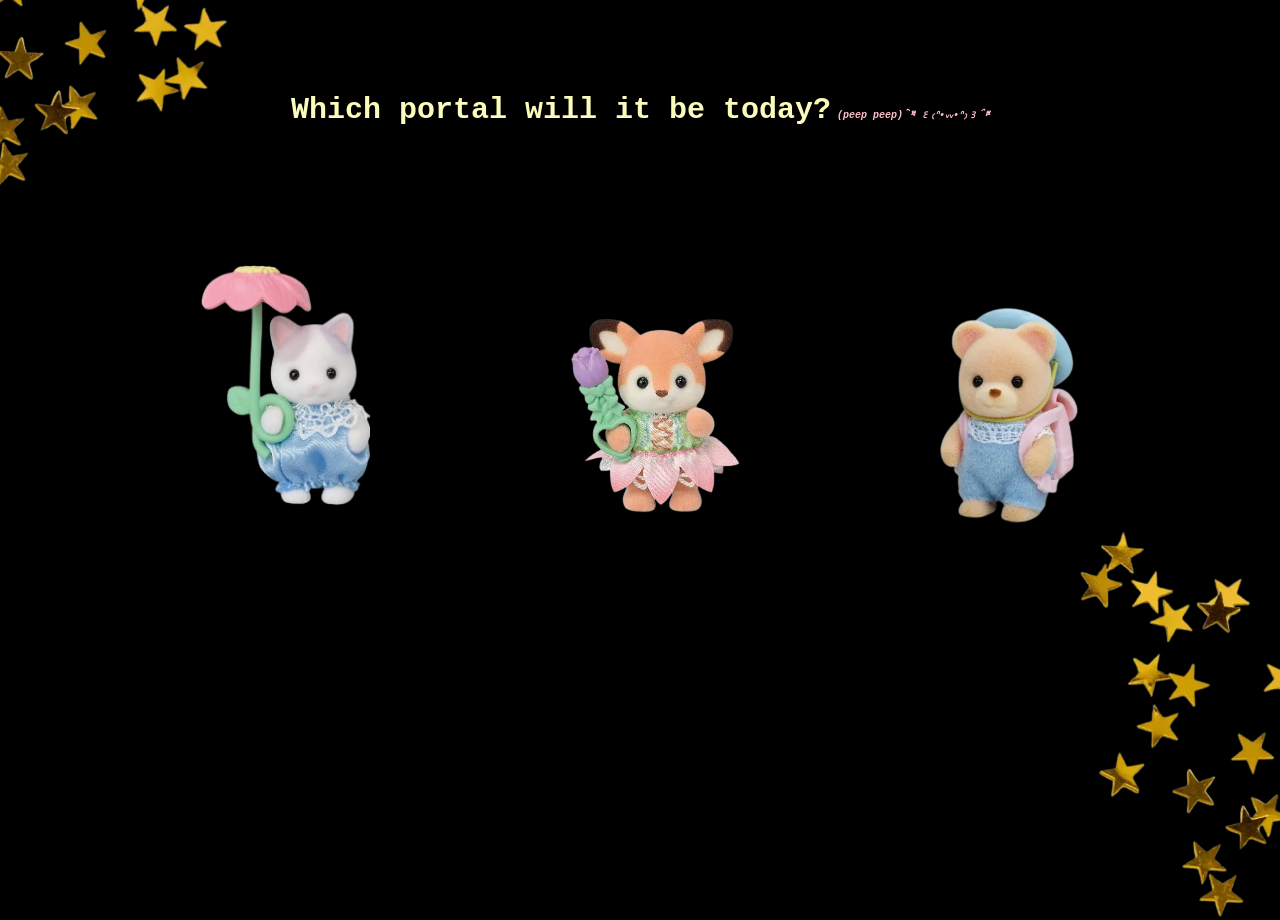
==== commit 9f6e5f45: "largest commit: improved fav section, added webp files including containers for sections" ====
--- a/index.html
+++ b/index.html
@@ -8,7 +8,7 @@
         <body id = "intro">
             <main>
                 <div class = "yellow-stars yellow-stars-1">
-                    <img src="assets/images/webps/stars.webp" alt="yellow stars">
+                    <img src="assets/images/webps_pt1/stars.webp" alt="yellow stars">
                 </div>
                 <section id = "setup">
                     <h1>Which portal will it be today?<span class = "italic-txt">  (peep peep) ཐི ꒰₍ᐢ•ᵥᵥ•ᐢ₎꒱ ཋྀ</span></h1>
@@ -19,10 +19,10 @@
                             <div class = "speech">Hi!</div>
                             <div class="title-card">Home</div>
                             <div class = "crown-webp">
-                                <img src="assets/images/webps/crown.webp" alt = "crown">
+                                <img src="assets/images/webps_pt1/crown.webp" alt = "crown">
                             </div>
                             <div class = "excited-webp">
-                                <img src="assets/images/webps/excited signs w heart.webp" alt = "excited lines">
+                                <img src="assets/images/webps_pt1/excited signs w heart.webp" alt = "excited lines">
                             </div>
                         </a>
                         <div class = "portal-card" id = "friend-container">
@@ -31,10 +31,10 @@
                             <div class = "speech">...hi!</div>
                             <div class="title-card" >Projects</div>
                             <div class = "butterfly-webp">
-                                <img src="assets/images/webps/butterfly.webp" alt = "butterfly">
+                                <img src="assets/images/webps_pt1/butterfly.webp" alt = "butterfly">
                             </div>
                             <div class = "caterpillar-webp">
-                                <img src="assets/images/webps/caterpillar.webp" alt = "daisy">
+                                <img src="assets/images/webps_pt1/caterpillar.webp" alt = "daisy">
                             </div>
                         </div>
                         <div class="portal-card" id = "guest-container">
@@ -43,16 +43,16 @@
                             <div class = "speech">Hullo!</div>
                             <div class = "title-card">Contacts</div>
                             <div class = "mushroom-webp">
-                                <img src="assets/images/webps/mushroom.webp" alt = "butterfly">
+                                <img src="assets/images/webps_pt1/mushroom.webp" alt = "butterfly">
                             </div>
                             <div class = "bee-webp">
-                                <img src="assets/images/webps/bee.webp" alt = "daisy">
+                                <img src="assets/images/webps_pt1/bee.webp" alt = "daisy">
                             </div>
                         </div>
                     </div>
                 </section>
                 <div class = "yellow-stars yellow-stars-2">
-                    <img src="assets/images/webps/stars.webp" alt="yellow stars">
+                    <img src="assets/images/webps_pt1/stars.webp" alt="yellow stars">
                 </div>
             </main>
         </body>
--- a/styles.css
+++ b/styles.css
@@ -1,10 +1,30 @@
 @font-face {
-    font-family: bigcurls;
-    src:url("fonts/Bigcurls 500.ttf");
+    font-family: "bigurls";
+    src:url("assets/fonts/Bigcurls 500.ttf");
+}
+
+@font-face {
+    font-family: "flowerpot";
+    src: url("assets/fonts/Flowerpot Regular.ttf")
+}
+
+@font-face {
+    font-family: "buttonz";
+    src: url("assets/fonts/Buttons.ttf");
+}
+
+@font-face {
+    font-family: northwest;
+    src: url("assets/fonts/Pacific Northwest Rough.ttf");
+}
+
+@font-face {
+    font-family: antiqua;
+    src: url("assets/fonts/GlassAntiqua-Regular.ttf");
 }
 
 html {
-    font-size: 62.5%
+    font-size: 62.5% /*To make resizing fonts in rem easier*/
 }
 
 * {
@@ -77,7 +97,7 @@
 
 /*Little text that appear alongside the sylvanian animals*/
 .title-card {
-    opacity: 1;
+    opacity: 0;
     display:block;
     text-align: center;
     margin-top: 9em;
@@ -315,46 +335,25 @@
 }
 
 .yellow-stars > img {
-    width: 40em;
+    width: 30em;
     position: absolute;
 }
 
 .yellow-stars-1 {
-    transform: translate(-5em, -10em) rotate(20deg)
+    transform: translate(-25em, -10em) rotate(20deg) /*translate(-5em, -10em) rotate(20deg)*/
 }
 
 .yellow-stars-2 {
-    transform: translate(160em, -5em) rotate(-1deg)
+    transform: translate(85em, -10em) rotate(-1deg) /*translate(160em, -5em) rotate(-1deg)*/
 }
 
 /**************************************************************************/
 /* About page:*/
-.banner {
-    display: flex;
-    justify-content: center; /* centers horizontally*/
-    align-items: center; /* centers vertically*/
-}
-
-.banner > img {
-    width: 50vw;
-    height: 10vw;
-    object-fit: cover;
-    align-items: center;
-}
-
-#sayhello {
-    background-image: url("https://i.pinimg.com/736x/07/1b/7d/071b7dd713197c0674aaa2b3a329f842.jpg");
-    background-size: cover;
-}
-
-#sayhello > h1, p {
-    background: transparent; /* if you want to make the text's padding transparent*/
-}
-
 header {
-    position: sticky;
+    position: sticky; /*If it includes a navbar, good practice to apply position to the header instead*/
     top: 0; /* if I don't put this here, the prev property won't work*/
     /* if the width of the navbar is smaller than the viewport, set width: 100% */
+    z-index: 999; /*Certain headings seems to go over the nav unless i set this*/
 }
 
 /*The container*/
@@ -369,13 +368,13 @@
     padding: 1.5em;
     /*border: 2px solid #c9bdd7;
     box-shadow: 0px 0px 1px 1px #f4eef5 inset;*/
-    box-shadow: 0 2px 0 0 #f4eef5; 
+    box-shadow: 0 2px 0 0 #c9bdd7; /*#69538c*/
 
     /*Nav border image*/
     border-style: solid;
     border-width: 25px 10px 0px 10px; /* Top: 10px, Right: 0, Bottom: 0, Left: 0 */
-    border-image-source: url("assets/images/borders/white nav border.webp");
-    border-image-slice: 150 fill; /* Adjust based on your image size */
+    border-image-source: url("assets/images/borders/black lace border.webp");
+    border-image-slice: 50 fill; /* Adjust based on your image size */
     border-image-repeat: round;
 }
 
@@ -394,10 +393,10 @@
 .cute-nav-button {
     display: inline-block;
     background-image: url("assets/images/wood texture.webp");
-    padding: 1em;
+    padding: .5em;
     color: #c9bdd7;
-    font-family: bigcurls;
-    font-size: 2.5rem;
+    font-family: buttonz;
+    font-size: 3rem;
     text-decoration: none;
     font-weight: 400;
     cursor: pointer;
@@ -410,7 +409,7 @@
 }
 
 .cute-nav-button:hover {
-    color:#130b0b;
+    color:#6d5964;
     transform: translate(1px, 1px);
     box-shadow: 2px 2px #201313;
 }
@@ -436,7 +435,7 @@
     animation-duration: 2000ms;
     animation-iteration-count: infinite;
     animation-timing-function: ease-in-out;
-    display: inline-block;
+    display: inline-block; /*This allows the navbat to be aligned w the buttons and its heart*/
     margin-left: .5em;
 }
 
@@ -446,27 +445,372 @@
         opacity: 0;
     }
     50%{
-        transform: translateY(-.2em);
+        transform: translateY(-.4em);
         opacity: 1;
     }
 }
 
 
 /*Section: about*/
-#about {
+.stickers {
+    position: absolute;
+    width: 10em;
+    top: 50%;
+}
+
+#fleur {
+    top: 45em;
+    left: 111em;
+    transform: rotateZ(-20deg);
+}
+
+#swirly_star {
+    top: 20em;
+    left: 110em;
+    transform: rotateZ(20deg);
+    width: 7em;
+}
+
+#silver_key {
+    top: 58em;
+    left: 5em;
+    width: 7em;
+    transform: rotateZ(-20deg);
+}
+
+#silver_star {
+    top: 80em;
+    left: 8em;
+    width: 6em;
+}
+
+#locket {
+    top: 70em;
+    left: 108em;
+    width: 10em;
+}
+
+#fairies_sign {
+    top: 35em;
+    left: 4em;
+    transform: rotateZ(-10deg);
+    width: 13em;
+}
+
+#twins {
+    top: 100em;
+    left: 3em;
+    transform: rotateZ(-10deg);
+    width: 13em;
+}
+
+#rilakkuma {
+    top: 116em;
+    left: 110em;
+    width: 10em;
+}
+
+#chs {
+    top: 118em;
+    left: 23em;
+    width: 7em;
+    transform: rotateZ(-10deg);
+}
+
+#envelope {
+    top:145em;
+    left: 7em;
+}
+
+#flying_stars {
+    top: 193em;
+    left: 107em;
+    width: 9em;
+}
+
+#eat_me {
+    top: 125em;
+    left: 93em;
+    width: 7em;
+}
+
+#c_bunny {
+    top: 160em;
+    left: 110em;
+    width: 7em;
+    transform: rotateZ(-10deg);
+}
+
+#petit {
+    top: 170em;
+    left: 8em;
+    width: 12em;
+
+}
+
+main {
+    padding: 1em;
+    padding-right: 22em;
+    padding-left: 22em;
+}
+
+h2 {
+    font-family: bigurls;
+    text-align: center;
+    font-size: 4rem;
+    margin-top:.5em;
+}
+
+.white-h2 {
+    font-family: bigurls;
+    text-align: center;
+    font-size: 4rem;
+    margin: .5em;
+    margin-top: 1em;
+    color:#f4eef5
+}
+
+p {
+    font-family: antiqua;
+    margin: 0;
+    padding: 0;
+}
+
+.bold-txt-fav {
+    font-family: antiqua;
+    font-weight: bold;
+    color: #000000;
+    margin: .5em;
+}
+
+.log-font { /*Applied to the main p's but not applied globally to lists for some reason*/
+    text-align: center;
+    font-family: antiqua, 'Courier New', Courier, monospace;
+    font-size: 2.5rem;
+}
+
+.fav-list-card > .log-font {
+    margin-top: .3em;
+}
+
+@keyframes big-welcome {
+    0%, 100% {
+        transform: rotate(1deg)
+    }
+
+    50% {
+        transform: rotate(-1deg);
+    }
+}
+
+.welcome-heading {
+    text-align: center;
+    font-family: bigurls, monospace;
+    font-weight: 400;
+    font-size: 5rem;
+    margin: .5em;
+    animation-name: big-welcome;
+    animation-duration: 500ms;
+    animation-iteration-count: infinite;
+    animation-timing-function: steps(1);
+    cursor: default;
+}
+
+.whatsthis-heading {
+    text-align: center;
+    font-family: antiqua, monospace;
+    font-weight: 400;
+    font-size: 3rem;
+    margin-bottom: 1em;
+}
+
+.banner {
+    display: flex;
+    justify-content: center; /* centers horizontally*/
+    align-items: center; /* centers vertically*/
+}
+
+.banner > img {
+    width: 80vw;
+    max-height: 10em;
+    object-fit: cover;
+    align-items: center;
+}
+
+.marquee {
+    --fade-amount: 15%; /*A token*/
+    background-image: url("assets/images/trees.webp");
+    mask-image: linear-gradient(to right, transparent, black var(--fade-amount), black calc(100% - var(--fade-amount)), transparent); /*black = mask fully applied to element. (https://www.youtube.com/watch?v=Ca8L8iqnmdw&t=266s)*/
+    background-size: auto;
+    height: 4em;
+    margin-top: 3em;
+    display: flex;
+    overflow: hidden;
+    display: flex;
+    gap: 3rem;
+    position: relative;
+    user-select: none; /*Prevents users from getting images highlighted after double-clicking*/
+    padding: 2rem;
+}
+
+.marquee-content {
+    display: flex;
+    flex-shrink: 0;
+    justify-content: space-around;
+    min-width: 100%; /*Allow the imgs to take up the entire width of the marquee*/
+    gap: 3rem;
+}
+
+@keyframes scroll {
+    from {
+        transform: translate(0);
+    }
+    to {
+        transform: translateX(calc(-100% - 3rem)); /*The rem here has to match with the gap set for its container*/
+    }
+}
+
+.scroll {
+    animation: scroll 15000ms linear infinite;
+}
+
+.mr-rogers {
+    display: flex;
+    justify-content: center;
+    margin: 2em;
+    max-width: 100%;
+}
+
+.mr-rogers > img {
+    max-width: 45em;
+}
+
+#page-about {
     background-color: #beadb9; /* 1) #beadb9 - gloomy pink, 2) #b4a7b8 - more gloomy purple-pink 3) d5bece - lighter pink*/
     margin:0; /*This gets rid of the border all around the website*/
 }
 
-main {
-    padding: 2em;
-}
-
-h2 {
-    font-family: bigcurls;
-    font-size: 3rem;
-}
-
+.profile > p,
+.profile > h2 {
+    color: #f4eef5;
+}
+
+.fav-list-container > div > p {
+    color: black;
+}
+
+#about {
+    margin-top: 2em;
+    margin-bottom: 1em;
+    position: relative;
+    z-index: 10;
+}
+
+.framez {
+    position: relative;
+    display: inline-block;
+    width: 90em;
+    height: 60em;
+    right: 5em;
+    margin-bottom: 2em;
+}
+
+#extra-txt {
+    color:#000000;
+}
+
+.main-content {
+    position: absolute;
+    left: 0;
+    top: 0;
+    width: 100%;
+    display: flex; /*4) Readjust the size so it centers nicely inside the framez-pink box*/
+    flex-direction: column;
+    justify-content: center;
+    align-items: center;
+    padding:3em; /*5) Padding to prevent the text from touching the frame edges*/
+    box-sizing: border-box;
+}
+
+/******************************************************************/
+/*Favs container*/
+#favs {
+    margin: 0;
+    margin-top: 6em;
+    margin-bottom: 5em;
+    z-index: 4;
+}
+
+.fav-list-container {
+    display: grid;
+    grid-template-columns: repeat(2, 1fr);
+    gap: 2em;
+    justify-content: center;
+    align-content: space-evenly;
+    
+}
+
+.fav-list-card {
+    position: relative; /*1) Make the main card the boundary box/anchor point for the absolute content*/
+    display: inline-block;
+}
+
+.framez-pink {
+    display: block;
+    width: 100%; /*2) Make the frame stretch to fit the container's width*/
+    height: 11.5em;
+}
+
+.card-content { /*3) Anything that goes inside the framez-pink is layered exactly over the frame*/
+    position: absolute;
+    left: 0;
+    top: 0;
+    width: 100%;
+    display: flex; /*4) Readjust the size so it centers nicely inside the framez-pink box*/
+    flex-direction: column;
+    justify-content: center;
+    align-items: center;
+    padding-top:.8em; /*5) Padding to prevent the text from touching the frame edges*/
+    box-sizing: border-box;
+}
+
+.list-img { /*6) Adjust the little image*/
+    max-width: 65%; /*Make sure it shrinks correct inside the frame*/
+    object-fit: cover;
+    object-position: 50% 30%;
+    border-radius: 2em;
+    height: 6em;
+    width: 15em;
+    transition: opacity 200ms ease;
+}
+
+a:hover .list-img {
+    opacity: 50%;
+}
+
+a {
+    text-decoration: none;
+    display: inline-block;
+}
+
+a:hover .log-font-fav {
+    text-decoration: underline;
+    color:#8a2660;
+}
+
+.list-img-4 {
+    object-position: 50% 52%;
+}
+
+.log-font { /*Applied to the main p's but not applied globally to lists for some reason*/
+    text-align: center;
+    font-family: antiqua, 'Courier New', Courier, monospace;
+    font-size: 2.5rem;
+    color:#f4eef5;
+}
+
+/**********************************************************************/
+/*Footer*/
 #icons-container {
     display: flex;
     align-items: center;
@@ -487,13 +831,48 @@
 
 footer {
     text-align: center;
-    padding: 1em;
+    padding: 2em;
+    padding-bottom: 2.5em;
     background: #625356;
     border: 3px solid #c9bdd7;
     box-shadow: 0px 0px 1px 1px inset #f4eef5;
+    position: relative;
+    overflow: hidden;
 }
 
 footer > h4 {
     color: #f4eef5;
-    font-size: large;
+    font-size: 2rem;
+    font-family: 'Courier New', Courier, monospace;
+}
+
+#lola {
+    width: 18em;
+    top: -9em;
+    left: 95em;
+}
+
+#swing_cat {
+    width: 14em;
+    top: -15em;
+    left: 15em;
+    animation-name: swing;
+    animation-duration: 5000ms;
+    animation-iteration-count: infinite;
+    animation-timing-function: ease-in-out;
+    transform-origin: top center;
+}
+
+@keyframes swing {
+    0% {
+        transform: rotate(50deg);
+    }
+
+    50% {
+        transform: rotate(-15deg);
+    }
+
+    100% {
+        transform:rotate(50deg);
+    }
 }
